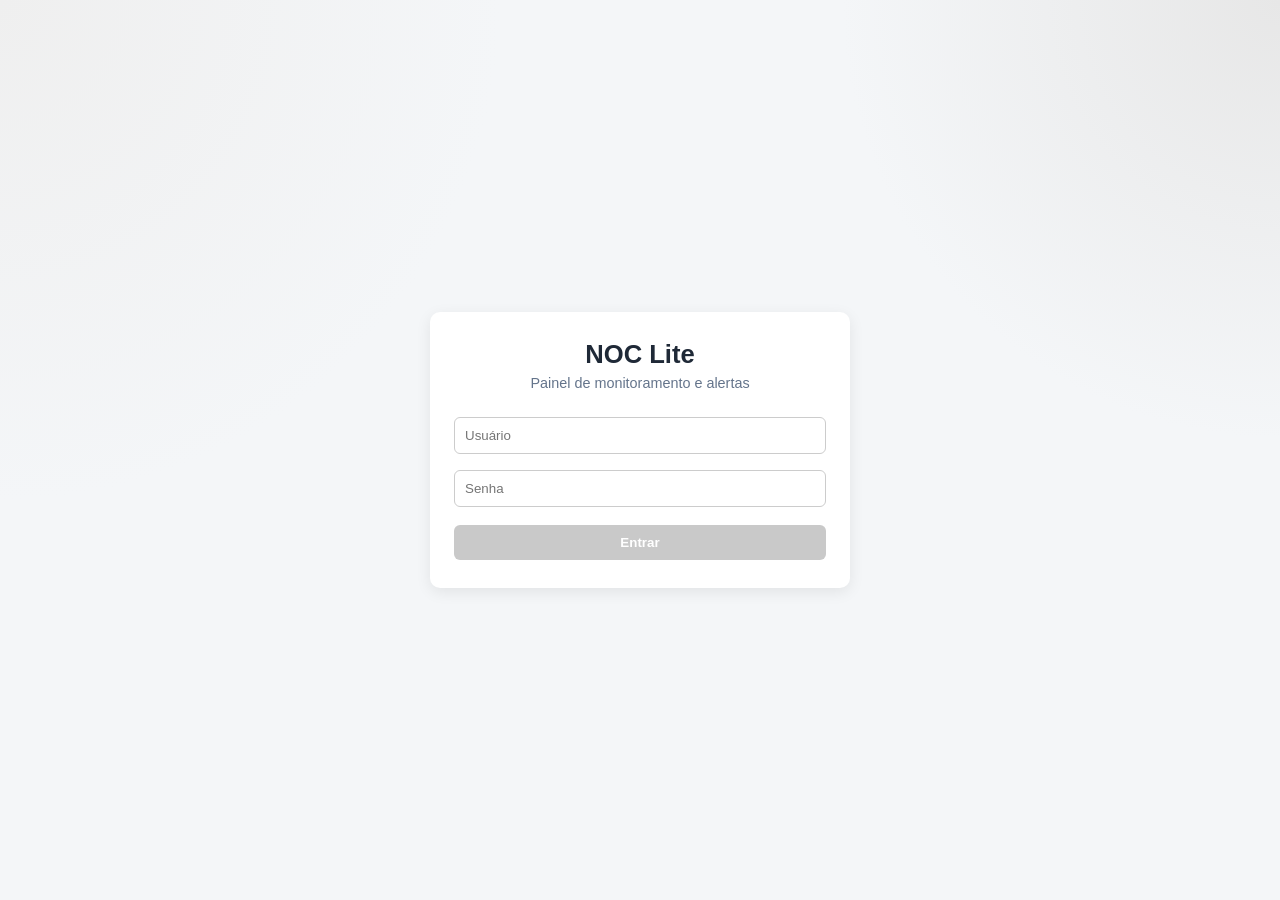
==== Frontend/index.html @ cdb153f6 "Initial commit - NOC Lite com Detecção de Anomalias de Rede por IA" ====
<!DOCTYPE html>
<html lang="pt-br">
<head>
  <meta charset="UTF-8">
  <meta name="viewport" content="width=device-width, initial-scale=1.0">
  <title>NOC Lite</title>
</head>
<body>
  <div id="toastContainer" class="toast-container"></div>
  <script>
    const token = localStorage.getItem("token");
    window.location.replace(token ? "dashboard.html" : "login.html");
  </script>
</body>
</html>
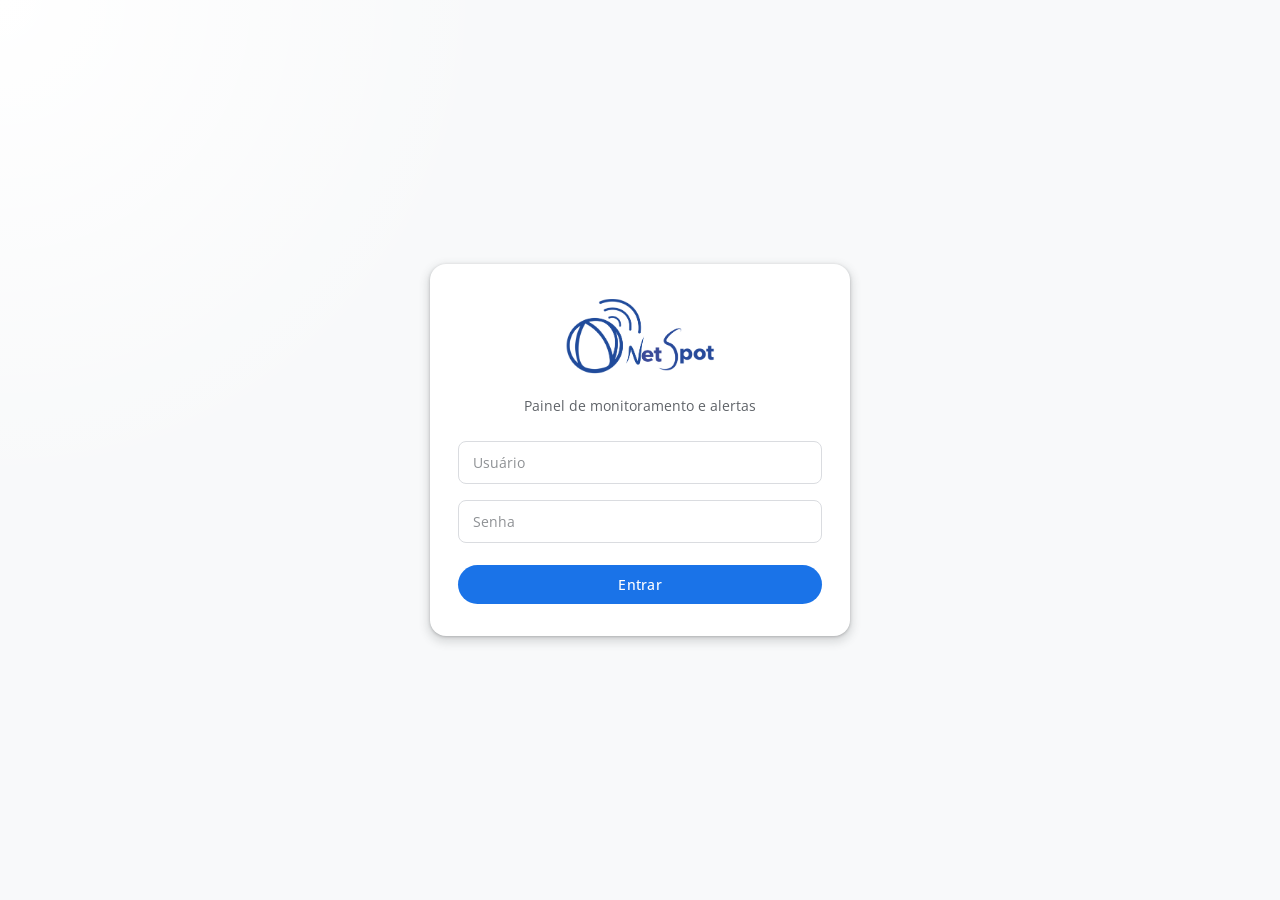
==== commit 4b456110: "refactor: reestrutura projeto para a raiz" ====
--- a/Frontend/index.html
+++ b/Frontend/index.html
@@ -3,7 +3,7 @@
 <head>
   <meta charset="UTF-8">
   <meta name="viewport" content="width=device-width, initial-scale=1.0">
-  <title>NOC Lite</title>
+  <title>NetSpot</title>
 </head>
 <body>
   <div id="toastContainer" class="toast-container"></div>
